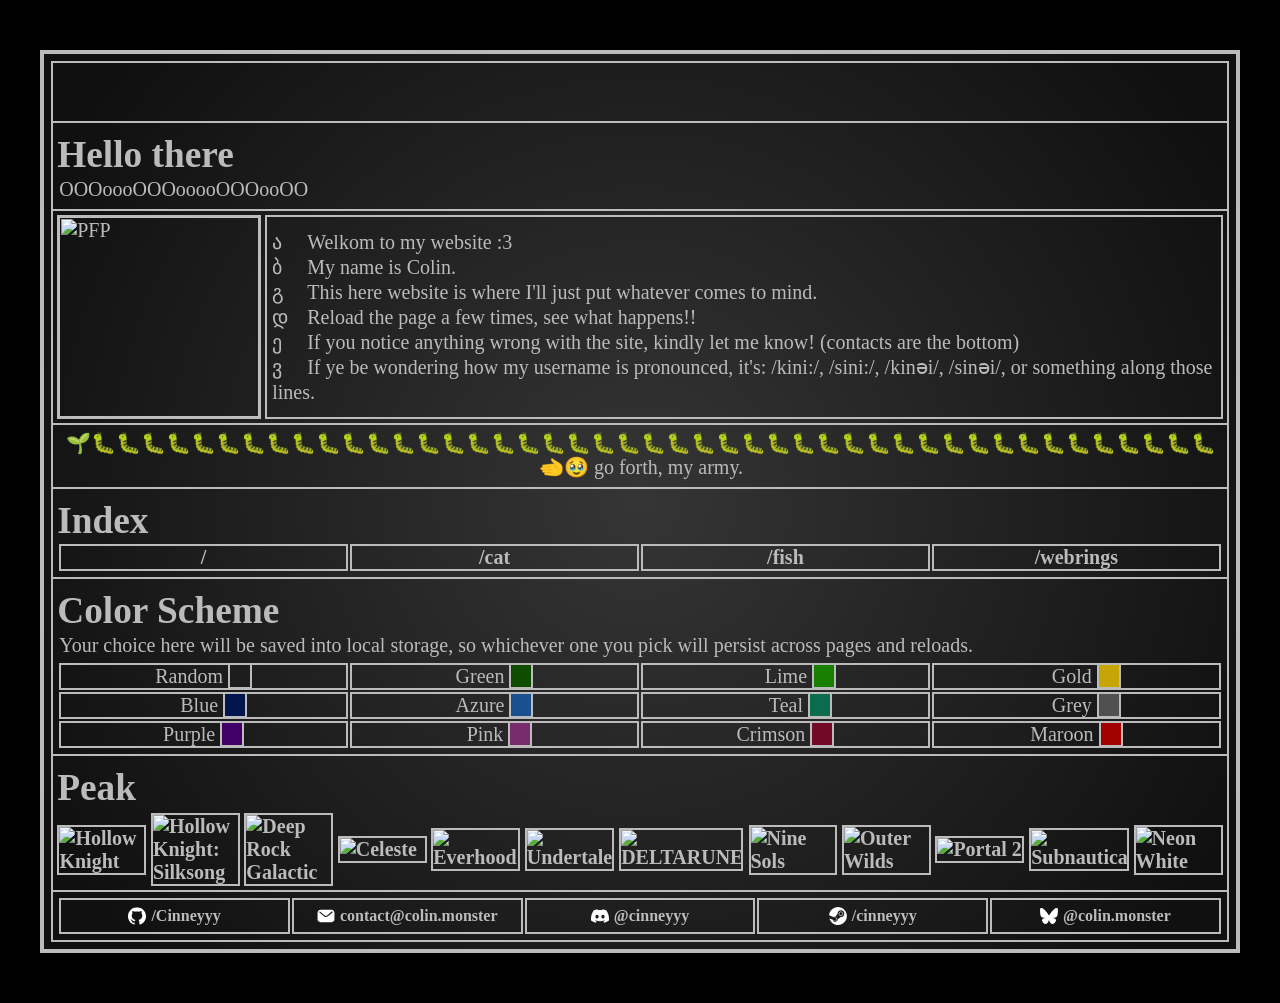
==== index.html @ fd5bbcb3 "seperated webrings im not a part of, and added name pronunciation" ====
<!DOCTYPE html>
<!-- What art thou doing in my code‽ -->
<html>
    <head>
        <meta charset="UTF-8">
        <title>Waow Wild Website</title>
        <link rel="icon" href="/img/favicon.gif">
        <link rel="stylesheet" href="/style.css">
        <script src="/script/themeSelector.js" defer></script>
        <script src="/script/marquee.js" defer></script>
        <script src="/script/snail.js" defer></script>
    </head>
    <body>
        <div class="widget">
            <div class="marquee-container">
                <h2 class="marquee-content" id="marquee-content"></h2>
            </div>
        </div>
        <div class="widget">
            <h1>Hello there</h1>
            <p>OOOoooOOOooooOOOooOO</p>
        </div>
        <div class="widget">
            <div class="image-list-widget">
                <img src="/img/pfp.png" title="PFP" class="border">
                <div class="border">
                    <ul>
                        <li>Welkom to my website :3</li>
                        <li>My name is Colin.</li>
                        <li>This here website is where I'll just put whatever comes to mind.</li>
                        <li>Reload the page a few times, see what happens!!</li>
                        <li>If you notice anything wrong with the site, kindly let me know! (contacts are the bottom)</li>
                        <li>If ye be wondering how my username is pronounced, it's: /kini:/, /sini:/, /kinəi/, /sinəi/, or something along those lines.</li>
                    </ul>
                </div>
            </div>
        </div>
        <div class="widget">
            <p style="text-align: center;">🌱🐛🐛🐛🐛🐛🐛🐛🐛🐛🐛🐛🐛🐛🐛🐛🐛🐛🐛🐛🐛🐛🐛🐛🐛🐛🐛🐛🐛🐛🐛🐛🐛🐛🐛🐛🐛🐛🐛🐛🐛🐛🐛🐛🐛🐛🫲🥹 go forth, my army.</p>
        </div>
        <div class="widget">
            <h1>Index</h1>
            <table>
                <tr>
                    <td>
                        <a href="/">/</a>
                    </td>
                    <td>
                        <a href="/cat">/cat</a>
                    </td>
                    <td>
                        <a href="/fish">/fish</a>
                    </td>
                    <td>
                        <a href="/webrings">/webrings</a>
                    </td>
                </tr>
            </table>
        </div>
        <div class="widget">
            <h1>Color Scheme</h1>
            <p>Your choice here will be saved into local storage, so whichever one you pick will persist across pages and reloads.</p>
            <table class="theme-select">
                <tr>
                    <td>
                        <button onclick="loadColorSchemeByName('random');">
                            Random
                            <span class="box" id="random-scheme-box"></span>
                        </button>
                    </td>
                    <td>
                        <button onclick="loadColorSchemeByName('green');">
                            Green
                            <span style="--col: #0e4d00;" class="box"></span>
                        </button>
                    </td>
                    <td>
                        <button onclick="loadColorSchemeByName('lime');">
                            <span class="padding">___</span>Lime
                            <span style="--col: #197f00;" class="box"></span>
                        </button>
                    </td>
                    <td>
                        <button onclick="loadColorSchemeByName('gold');">
                            <span class="padding">__</span>Gold
                            <span style="--col: #c5a606;" class="box"></span>
                        </button>
                    </td>
                </tr>
                <tr>
                    <td>
                        <button onclick="loadColorSchemeByName('blue');">
                            <span class="padding">__</span>Blue
                            <span style="--col: #00144e;" class="box"></span>
                        </button>
                    </td>
                    <td>
                        <button onclick="loadColorSchemeByName('azure');">
                            Azure
                            <span style="--col: #1a5090;" class="box"></span>
                        </button>
                    </td>
                    <td>
                        <button onclick="loadColorSchemeByName('teal');">
                            <span class="padding">___</span>Teal
                            <span style="--col: #0a6c4c;" class="box"></span>
                        </button>
                    </td>
                    <td>
                        <button onclick="loadColorSchemeByName('grey');">
                            <span class="padding">__</span>Grey
                            <span style="--col: #505050;" class="box"></span>
                        </button>
                    </td>
                </tr>
                <tr>
                    <td>
                        <button onclick="loadColorSchemeByName('purple');">
                            Purple
                            <span style="--col: #420069;" class="box"></span>
                        </button>
                    </td>
                    <td>
                        <button onclick="loadColorSchemeByName('pink');">
                            <span class="padding">_</span>Pink
                            <span style="--col: #792c6d;" class="box"></span>
                        </button>
                    </td>
                    <td>
                        <button onclick="loadColorSchemeByName('crimson');">
                            Crimson
                            <span style="--col: #720927;" class="box"></span>
                        </button>
                    </td>
                    <td>
                        <button onclick="loadColorSchemeByName('maroon');">
                            Maroon
                            <span style="--col: #a00000;" class="box"></span>
                        </button>
                    </td>
                </tr>
            </table>
        </div>
        <div class="widget">
            <h1>Peak</h1>
            <div class="grid">
                <a href="https://store.steampowered.com/app/367520/Hollow_Knight/" class="border">
                    <img src="/img/game/hollow_knight.jpg" title="Hollow Knight">
                </a>
                <a href="https://store.steampowered.com/app/1030300/Hollow_Knight_Silksong/" class="border">
                    <img src="/img/game/hollow_knight_silksong.jpg" title="Hollow Knight: Silksong">
                </a>
                <a href="https://store.steampowered.com/app/548430/Deep_Rock_Galactic/" class="border">
                    <img src="/img/game/deep_rock_galactic.jpg" title="Deep Rock Galactic">
                </a>
                <a href="https://store.steampowered.com/app/504230/Celeste/" class="border">
                    <img src="/img/game/celeste.jpg" title="Celeste">
                </a>
                <a href="https://store.steampowered.com/app/1229380/Everhood/" class="border">
                    <img src="/img/game/everhood.jpg" title="Everhood">
                </a>
                <a href="https://store.steampowered.com/app/391540/Undertale/" class="border">
                    <img src="/img/game/undertale.jpg" title="Undertale">
                </a>
                <a href="https://store.steampowered.com/app/1671210/DELTARUNE/" class="border">
                    <img src="/img/game/deltarune.jpg" title="DELTARUNE">
                </a>
                <a href="https://store.steampowered.com/app/1809540/Nine_Sols/" class="border">
                    <img src="/img/game/nine_sols.jpg" title="Nine Sols">
                </a>
                <a href="https://store.steampowered.com/app/753640/Outer_Wilds/" class="border">
                    <img src="/img/game/outer_wilds.jpg" title="Outer Wilds">
                </a>
                <a href="https://store.steampowered.com/app/620/Portal_2/" class="border">
                    <img src="/img/game/portal_2.jpg" title="Portal 2">
                </a>
                <a href="https://store.steampowered.com/app/264710/Subnautica/" class="border">
                    <img src="/img/game/subnautica.jpg" title="Subnautica">
                </a>
                <a href="https://store.steampowered.com/app/1533420/Neon_White/" class="border">
                    <img src="/img/game/neon_white.jpg" title="Neon White">
                </a>
            </div>
        </div>
        <div class="widget">
            <table>
                <tr>
                    <td>
                        <a href="https://github.com/Cinneyyy" class="socials-link">
                            <img src="/img/logo/github.svg" title="GitHub"> /Cinneyyy
                        </a>
                    </td>
                    <td>
                        <a href="mailto:contact@colin.monster" class="socials-link">
                            <img src="/img/logo/email.svg" title="E-Mail"> contact@colin.monster
                        </a>
                    </td>
                    <td>
                        <a href="https://discord.com/users/710881909340897432" class="socials-link">
                            <img src="/img/logo/discord.svg" title="Discord"> @cinneyyy
                        </a>
                    </td>
                    <td>
                        <a href="https://steamcommunity.com/id/cinneyyy" class="socials-link">
                            <img src="/img/logo/steam.svg" title="Steam"> /cinneyyy
                        </a>
                    </td>
                    <td>
                        <a href="https://bsky.app/profile/colin.monster" class="socials-link">
                            <img src="/img/logo/bluesky.svg" title="Bluesky"> @colin.monster
                        </a>
                    </td>
                </tr>
            </table>
        </div>
    </body>
</html>
---- style.css ----
@font-face {
    font-family: cascadia-code;
    src: url("/font/cascadia_code.ttf")
}

@font-face {
    font-family: kingstone;
    src: url("/font/kingstone.ttf");
}

@font-face {
    font-family: papyrus;
    src: url("/font/papyrus.ttf");
}

@font-face {
    font-family: poland-canned-into-kaito;
    src: url("/font/poland_canned_into_kaito.otf");
}

@font-face {
    font-family: sabily;
    src: url("/font/sabily.ttf");
}

@font-face {
    font-family: dazzle-ships;
    src: url("/font/dazzle_ships.otf");
}

:root {
    --scheme-border-color: white;
    --scheme-text-color: white;
    --scheme-bg-dark-color: black;
    --scheme-bg-light-color: black;
    --scheme-bg-image: none; 
    --list-style: square;
    --list-marker-width: 0em;
    --waow-font: papyrus;
}

* {
    margin: 0;
    padding: 0;
    font-family: cascadia-code;
    color: var(--scheme-text-color);
    font-size: 15pt;
}

h1 {
    font-family: var(--waow-font);
    font-size: 28pt;
    margin-top: 6px;
}

a {
    text-decoration: none;
    font-weight: bold;
}

.underline {
    text-decoration: underline;
}

html {
    background-color: black;
    background-image: var(--scheme-bg-image);
    background-size: cover;
    background-repeat: repeat;

    display: flex;
    justify-content: center;
    align-items: center;
}

body {
    border: solid 4px var(--scheme-border-color);

    background: radial-gradient(circle at 50% 50%, var(--scheme-bg-light-color), var(--scheme-bg-dark-color) 90%);

    width: 92%;

    padding: 7px;
    padding-top: 9px;

    margin-top: 50px;
    margin-bottom: 50px;
}

.widget {
    margin-top: -2px;
    padding: 4px;
    border: solid 2px var(--scheme-border-color);
}

table {
    width: 100%;
    table-layout: fixed;
}

.border, td {
    border: solid 2px var(--scheme-border-color);
}

td {
    text-align: center;
}

button {
    background-color: transparent;
    border: none;
    padding: 0;
    cursor: pointer;
    text-align: justify;
}

.marquee-container {
    width: 100%;
    line-height: 50px;
    height: 50px;
    white-space: nowrap;
    overflow: hidden;
    box-sizing: border-box;
}

.marquee-content {
    display: inline-block;
    padding-left: 100%;
}

.image-list-widget {
    display: flex;
    align-items: stretch;
    gap: 4px;
}

.image-list-widget > img {
    --size: 200px;
    width: var(--size);
    height: var(--size);
    object-fit: cover;
}

.image-list-widget > div {
    margin: 0px;
    align-content: center;
    flex: 1;
}

.image-list-widget > div > ul {
    margin: auto;
    padding: 5px;
}

ul {
    list-style-type: none;
    counter-reset: li_counter;
}

li::before {
    content: counter(li_counter, var(--list-style));
    display: inline-block;
    width: var(--list-marker-width);
}

li {
    margin: 0px;
    line-height: 25px;
    counter-increment: li_counter;
}

.socials-link {
    height: 30px;
    flex: 1;
    display: flex;
    align-items: center;
    justify-content: center;
    margin: 1px;
    font-size: min(18px, 1.25vw);
    text-wrap-mode: nowrap;
}

.socials-link > img {
    width: 18px;
    height: 18px;
    margin-right: 5px;
}

.grid {
    display: grid;
    grid-template-columns: repeat(12, 1fr);
    gap: 4px; 

    margin-top: 4px;
    margin-left: auto;
    margin-right: auto;
}

.grid > a {
    width: 95%;
    height: auto;
    max-width: 100%;
    display: block;
    margin: auto;
}

.grid img {
    width: 100%;
    margin-bottom: -5px;
}

.theme-select .box::before {
    content: "__";
}

.theme-select .box {
    background-color: var(--col);
    color: transparent;
    border: solid 2px var(--scheme-border-color);
}

.theme-select td {
    background-color: var(--col);
}

.theme-select .padding {
    background-color: transparent;
    color: transparent;
}

#random-scheme-box {
    background-image: url("img/pride/rainbow.png");
    background-size: 100%;
    image-rendering: pixelated;
}

p {
    padding-bottom: 4px;
    padding-left: 2px;
    margin-top: 2px;
}
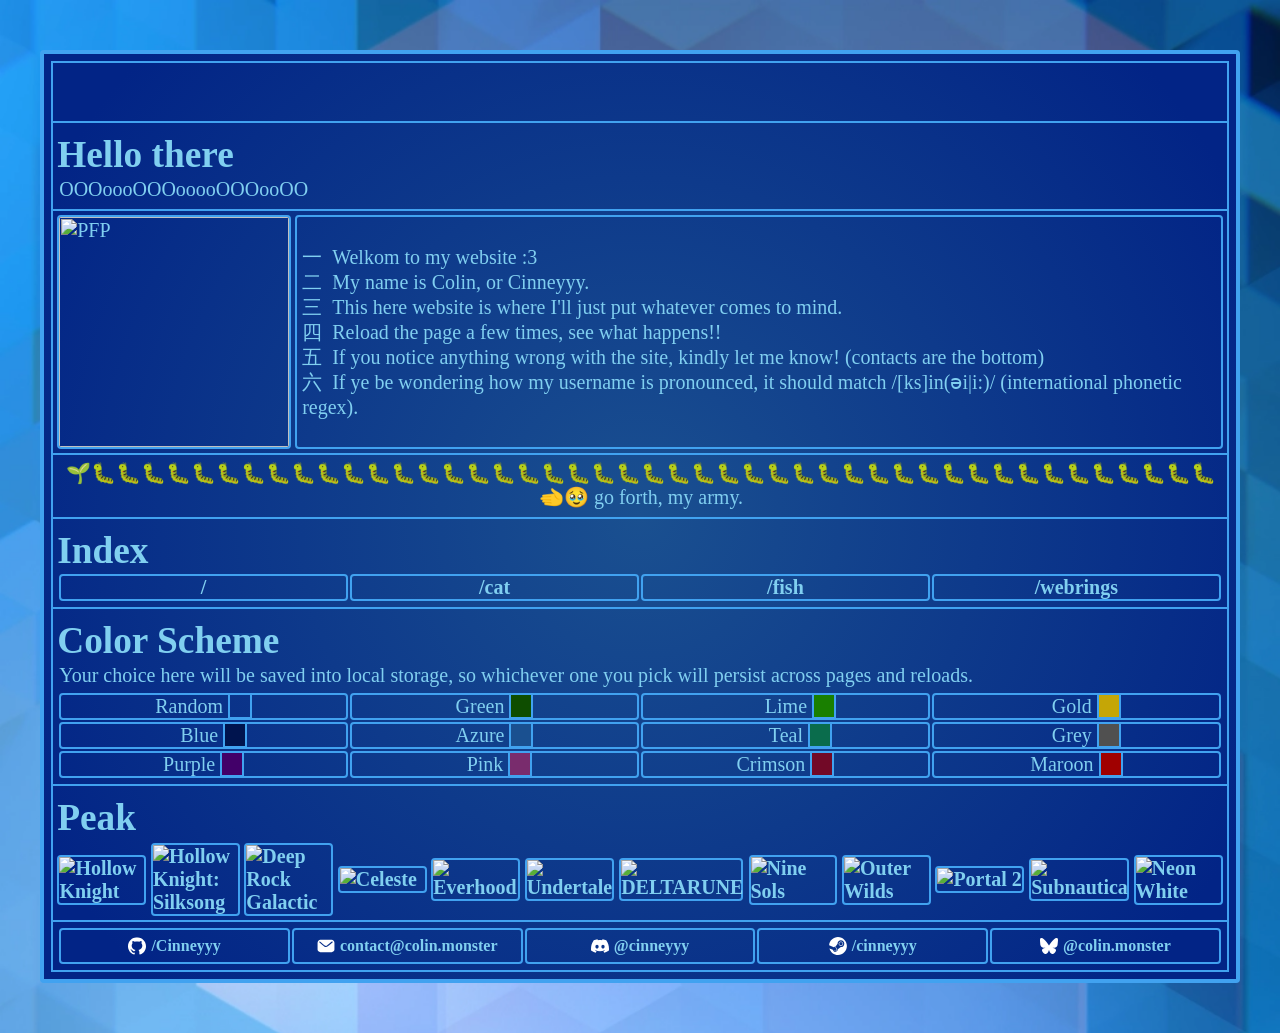
==== commit 1f6c28ae: "rounded corners, updated description" ====
--- a/index.html
+++ b/index.html
@@ -26,11 +26,11 @@
                 <div class="border">
                     <ul>
                         <li>Welkom to my website :3</li>
-                        <li>My name is Colin.</li>
+                        <li>My name is Colin, or Cinneyyy.</li>
                         <li>This here website is where I'll just put whatever comes to mind.</li>
                         <li>Reload the page a few times, see what happens!!</li>
                         <li>If you notice anything wrong with the site, kindly let me know! (contacts are the bottom)</li>
-                        <li>If ye be wondering how my username is pronounced, it's: /kini:/, /sini:/, /kinəi/, /sinəi/, or something along those lines.</li>
+                        <li>If ye be wondering how my username is pronounced, it should match /[ks]in(əi|i:)/ (international phonetic regex).</li>
                     </ul>
                 </div>
             </div>
--- a/style.css
+++ b/style.css
@@ -75,6 +75,7 @@
 
 body {
     border: solid 4px var(--scheme-border-color);
+    border-radius: 4px;
 
     background: radial-gradient(circle at 50% 50%, var(--scheme-bg-light-color), var(--scheme-bg-dark-color) 90%);
 
@@ -100,6 +101,7 @@
 
 .border, td {
     border: solid 2px var(--scheme-border-color);
+    border-radius: 4px;
 }
 
 td {
@@ -135,7 +137,7 @@
 }
 
 .image-list-widget > img {
-    --size: 200px;
+    --size: 230px;
     width: var(--size);
     height: var(--size);
     object-fit: cover;
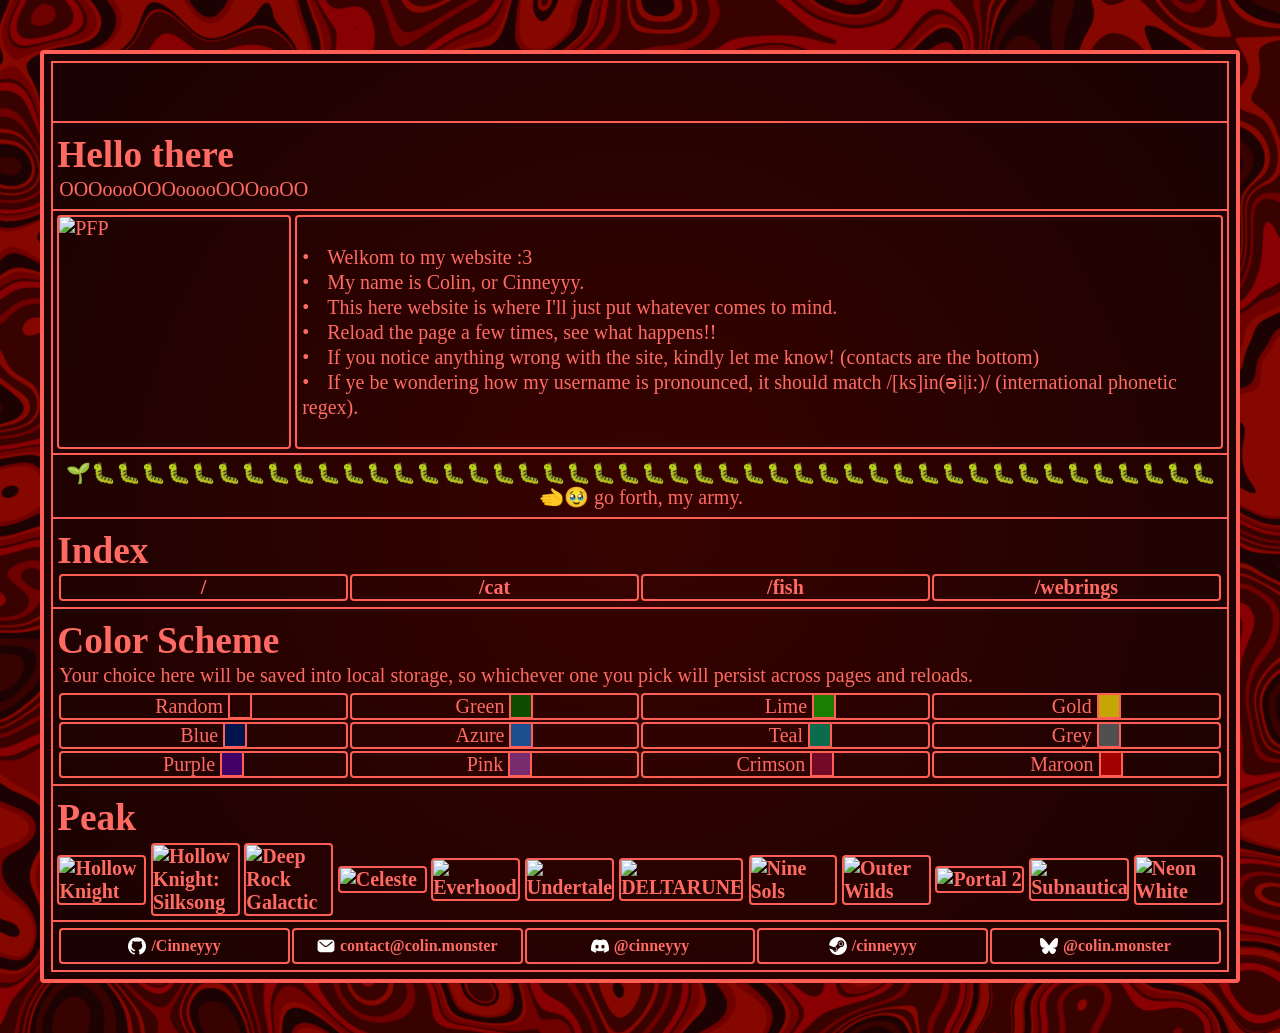
==== commit 77374c95: "Fixed html "errors"" ====
--- a/index.html
+++ b/index.html
@@ -22,7 +22,7 @@
         </div>
         <div class="widget">
             <div class="image-list-widget">
-                <img src="/img/pfp.png" title="PFP" class="border">
+                <img src="/img/pfp.png" title="PFP" alt="PFP" class="border">
                 <div class="border">
                     <ul>
                         <li>Welkom to my website :3</li>
@@ -141,44 +141,48 @@
                 </tr>
             </table>
         </div>
+        <!-- <div class="widget" id="frens"> -->
+        <!--     <h1>Frens</h1> -->
+        <!--     <a href="waow (basedbasedbased)"><img src="/img/kek.png" class="border"><a> -->
+        <!-- </div> -->
         <div class="widget">
             <h1>Peak</h1>
             <div class="grid">
                 <a href="https://store.steampowered.com/app/367520/Hollow_Knight/" class="border">
-                    <img src="/img/game/hollow_knight.jpg" title="Hollow Knight">
+                    <img src="/img/game/hollow_knight.jpg" title="Hollow Knight" alt="Hollow Knight">
                 </a>
                 <a href="https://store.steampowered.com/app/1030300/Hollow_Knight_Silksong/" class="border">
-                    <img src="/img/game/hollow_knight_silksong.jpg" title="Hollow Knight: Silksong">
+                    <img src="/img/game/hollow_knight_silksong.jpg" title="Hollow Knight: Silksong" alt="Hollow Knight: Silksong">
                 </a>
                 <a href="https://store.steampowered.com/app/548430/Deep_Rock_Galactic/" class="border">
-                    <img src="/img/game/deep_rock_galactic.jpg" title="Deep Rock Galactic">
+                    <img src="/img/game/deep_rock_galactic.jpg" title="Deep Rock Galactic" alt="Deep Rock Galactic">
                 </a>
                 <a href="https://store.steampowered.com/app/504230/Celeste/" class="border">
-                    <img src="/img/game/celeste.jpg" title="Celeste">
+                    <img src="/img/game/celeste.jpg" title="Celeste" alt="Celeste">
                 </a>
                 <a href="https://store.steampowered.com/app/1229380/Everhood/" class="border">
-                    <img src="/img/game/everhood.jpg" title="Everhood">
+                    <img src="/img/game/everhood.jpg" title="Everhood" alt="Everhood">
                 </a>
                 <a href="https://store.steampowered.com/app/391540/Undertale/" class="border">
-                    <img src="/img/game/undertale.jpg" title="Undertale">
+                    <img src="/img/game/undertale.jpg" title="Undertale" alt="Undertale">
                 </a>
                 <a href="https://store.steampowered.com/app/1671210/DELTARUNE/" class="border">
-                    <img src="/img/game/deltarune.jpg" title="DELTARUNE">
+                    <img src="/img/game/deltarune.jpg" title="DELTARUNE" alt="DELTARUNE">
                 </a>
                 <a href="https://store.steampowered.com/app/1809540/Nine_Sols/" class="border">
-                    <img src="/img/game/nine_sols.jpg" title="Nine Sols">
+                    <img src="/img/game/nine_sols.jpg" title="Nine Sols" alt="Nine Sols">
                 </a>
                 <a href="https://store.steampowered.com/app/753640/Outer_Wilds/" class="border">
-                    <img src="/img/game/outer_wilds.jpg" title="Outer Wilds">
+                    <img src="/img/game/outer_wilds.jpg" title="Outer Wilds" alt="Outer Wilds">
                 </a>
                 <a href="https://store.steampowered.com/app/620/Portal_2/" class="border">
-                    <img src="/img/game/portal_2.jpg" title="Portal 2">
+                    <img src="/img/game/portal_2.jpg" title="Portal 2" alt="Portal 2">
                 </a>
                 <a href="https://store.steampowered.com/app/264710/Subnautica/" class="border">
-                    <img src="/img/game/subnautica.jpg" title="Subnautica">
+                    <img src="/img/game/subnautica.jpg" title="Subnautica" alt="Subnautica">
                 </a>
                 <a href="https://store.steampowered.com/app/1533420/Neon_White/" class="border">
-                    <img src="/img/game/neon_white.jpg" title="Neon White">
+                    <img src="/img/game/neon_white.jpg" title="Neon White" alt="Neon White">
                 </a>
             </div>
         </div>
@@ -187,27 +191,27 @@
                 <tr>
                     <td>
                         <a href="https://github.com/Cinneyyy" class="socials-link">
-                            <img src="/img/logo/github.svg" title="GitHub"> /Cinneyyy
+                            <img src="/img/logo/github.svg" title="GitHub" alt="GitHub"> /Cinneyyy
                         </a>
                     </td>
                     <td>
                         <a href="mailto:contact@colin.monster" class="socials-link">
-                            <img src="/img/logo/email.svg" title="E-Mail"> contact@colin.monster
+                            <img src="/img/logo/email.svg" title="E-Mail" alt="E-Mail"> contact@colin.monster
                         </a>
                     </td>
                     <td>
                         <a href="https://discord.com/users/710881909340897432" class="socials-link">
-                            <img src="/img/logo/discord.svg" title="Discord"> @cinneyyy
+                            <img src="/img/logo/discord.svg" title="Discord" alt="Discord"> @cinneyyy
                         </a>
                     </td>
                     <td>
                         <a href="https://steamcommunity.com/id/cinneyyy" class="socials-link">
-                            <img src="/img/logo/steam.svg" title="Steam"> /cinneyyy
+                            <img src="/img/logo/steam.svg" title="Steam" alt="Steam"> /cinneyyy
                         </a>
                     </td>
                     <td>
                         <a href="https://bsky.app/profile/colin.monster" class="socials-link">
-                            <img src="/img/logo/bluesky.svg" title="Bluesky"> @colin.monster
+                            <img src="/img/logo/bluesky.svg" title="Bluesky" alt="Bluesky"> @colin.monster
                         </a>
                     </td>
                 </tr>
--- a/style.css
+++ b/style.css
@@ -241,3 +241,7 @@
     padding-left: 2px;
     margin-top: 2px;
 }
+
+#frens > a > img {
+    width: 32px;
+}
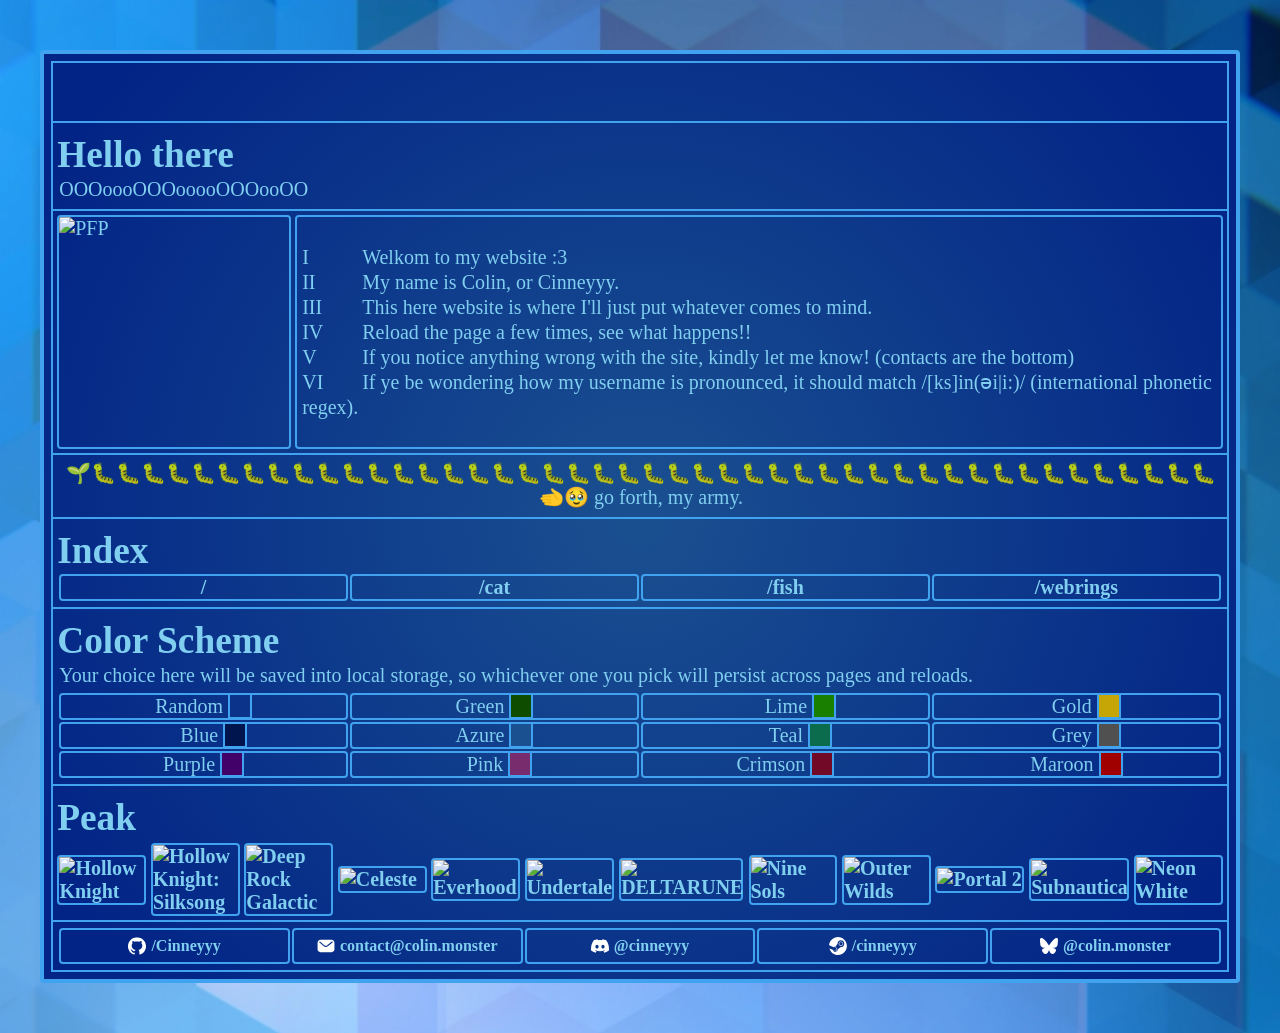
==== commit d5411af0: "Set color-scheme to dark" ====
--- a/index.html
+++ b/index.html
@@ -3,6 +3,7 @@
 <html>
     <head>
         <meta charset="UTF-8">
+        <meta name="color-scheme" content="dark">
         <title>Waow Wild Website</title>
         <link rel="icon" href="/img/favicon.gif">
         <link rel="stylesheet" href="/style.css">
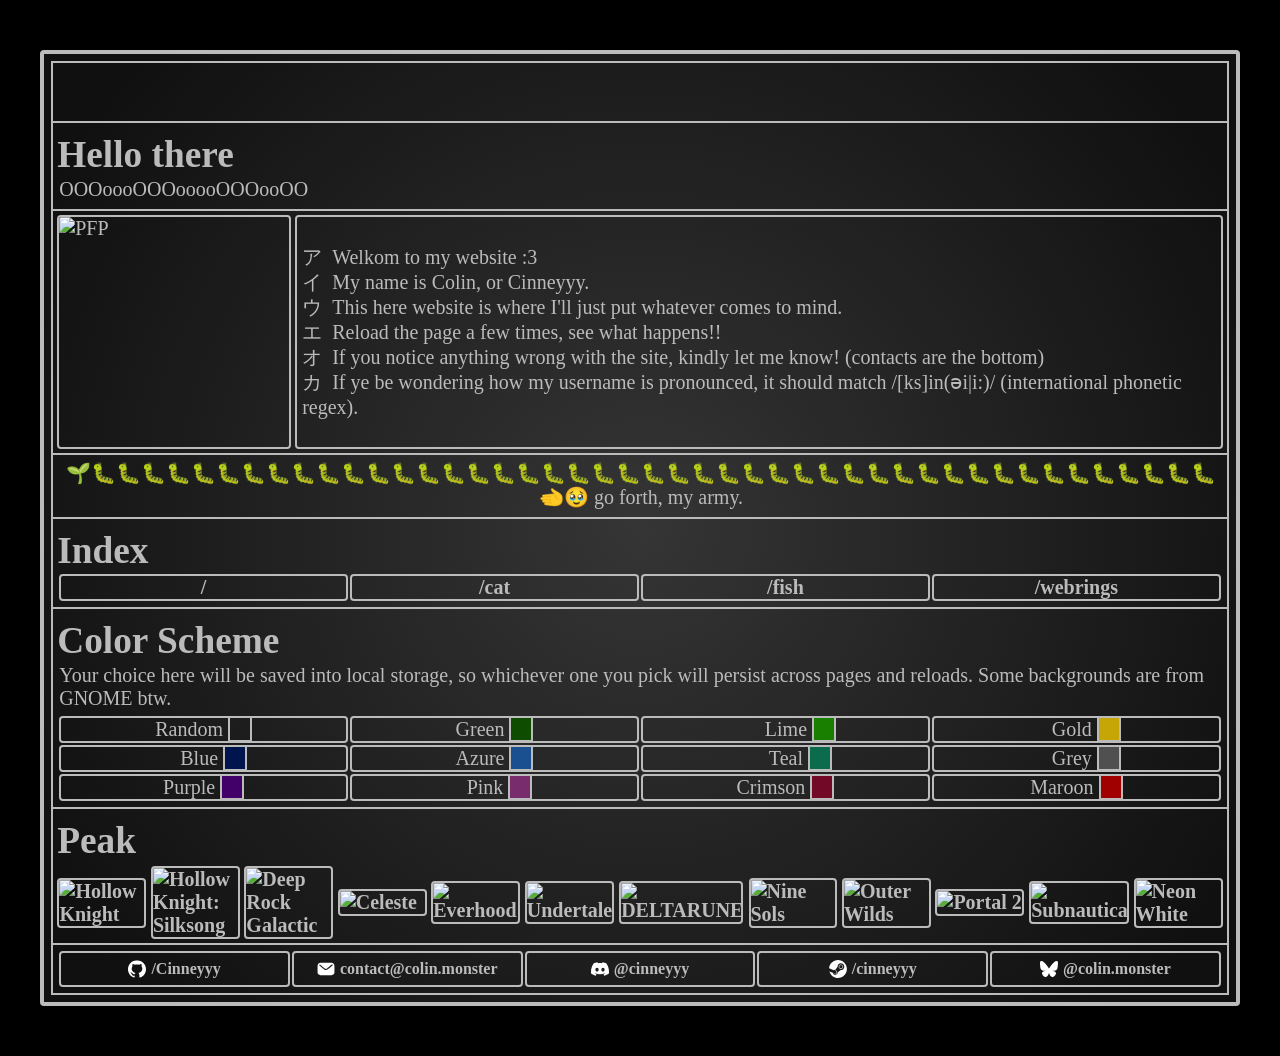
==== commit e0800154: "Added gnome bg notice" ====
--- a/index.html
+++ b/index.html
@@ -60,7 +60,7 @@
         </div>
         <div class="widget">
             <h1>Color Scheme</h1>
-            <p>Your choice here will be saved into local storage, so whichever one you pick will persist across pages and reloads.</p>
+            <p>Your choice here will be saved into local storage, so whichever one you pick will persist across pages and reloads. Some backgrounds are from GNOME btw.</p>
             <table class="theme-select">
                 <tr>
                     <td>
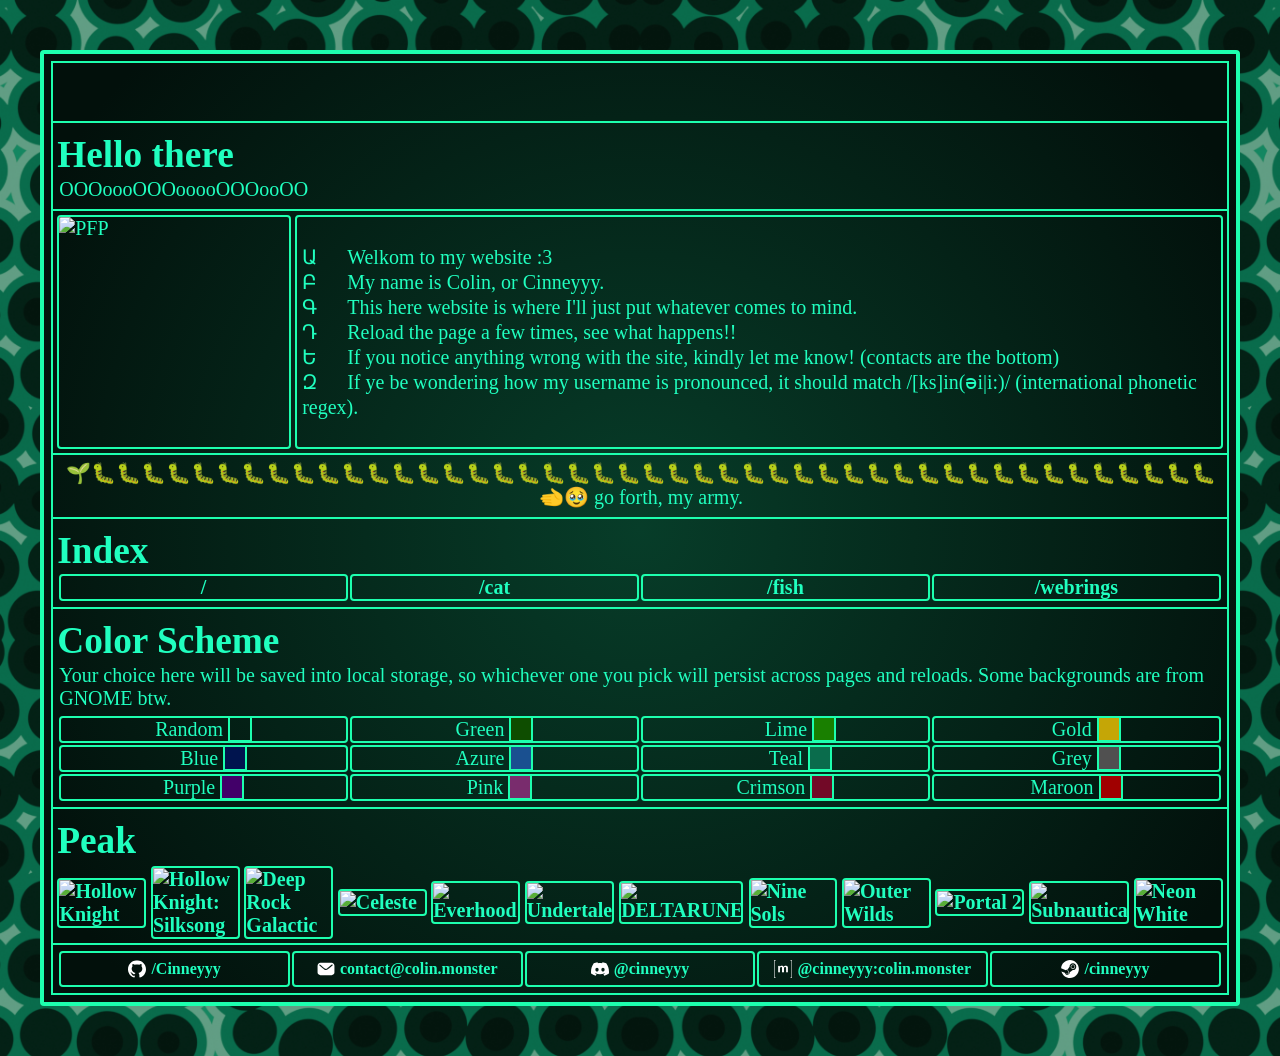
==== commit f37bb0d1: "Replaced bsky with matrix link" ====
--- a/index.html
+++ b/index.html
@@ -206,15 +206,20 @@
                         </a>
                     </td>
                     <td>
+                        <a href="https://matrix.to/#/@cinneyyy:colin.monster" class="socials-link">
+                            <img src="/img/logo/matrix.png" title="Matrix" alt="Matrix"> @cinneyyy:colin.monster
+                        </a>
+                    </td>
+                    <td>
                         <a href="https://steamcommunity.com/id/cinneyyy" class="socials-link">
                             <img src="/img/logo/steam.svg" title="Steam" alt="Steam"> /cinneyyy
                         </a>
                     </td>
-                    <td>
-                        <a href="https://bsky.app/profile/colin.monster" class="socials-link">
-                            <img src="/img/logo/bluesky.svg" title="Bluesky" alt="Bluesky"> @colin.monster
-                        </a>
-                    </td>
+                    <!-- <td> -->
+                    <!--     <a href="https://bsky.app/profile/colin.monster" class="socials-link"> -->
+                    <!--         <img src="/img/logo/bluesky.svg" title="Bluesky" alt="Bluesky"> @colin.monster -->
+                    <!--     </a> -->
+                    <!-- </td> -->
                 </tr>
             </table>
         </div>
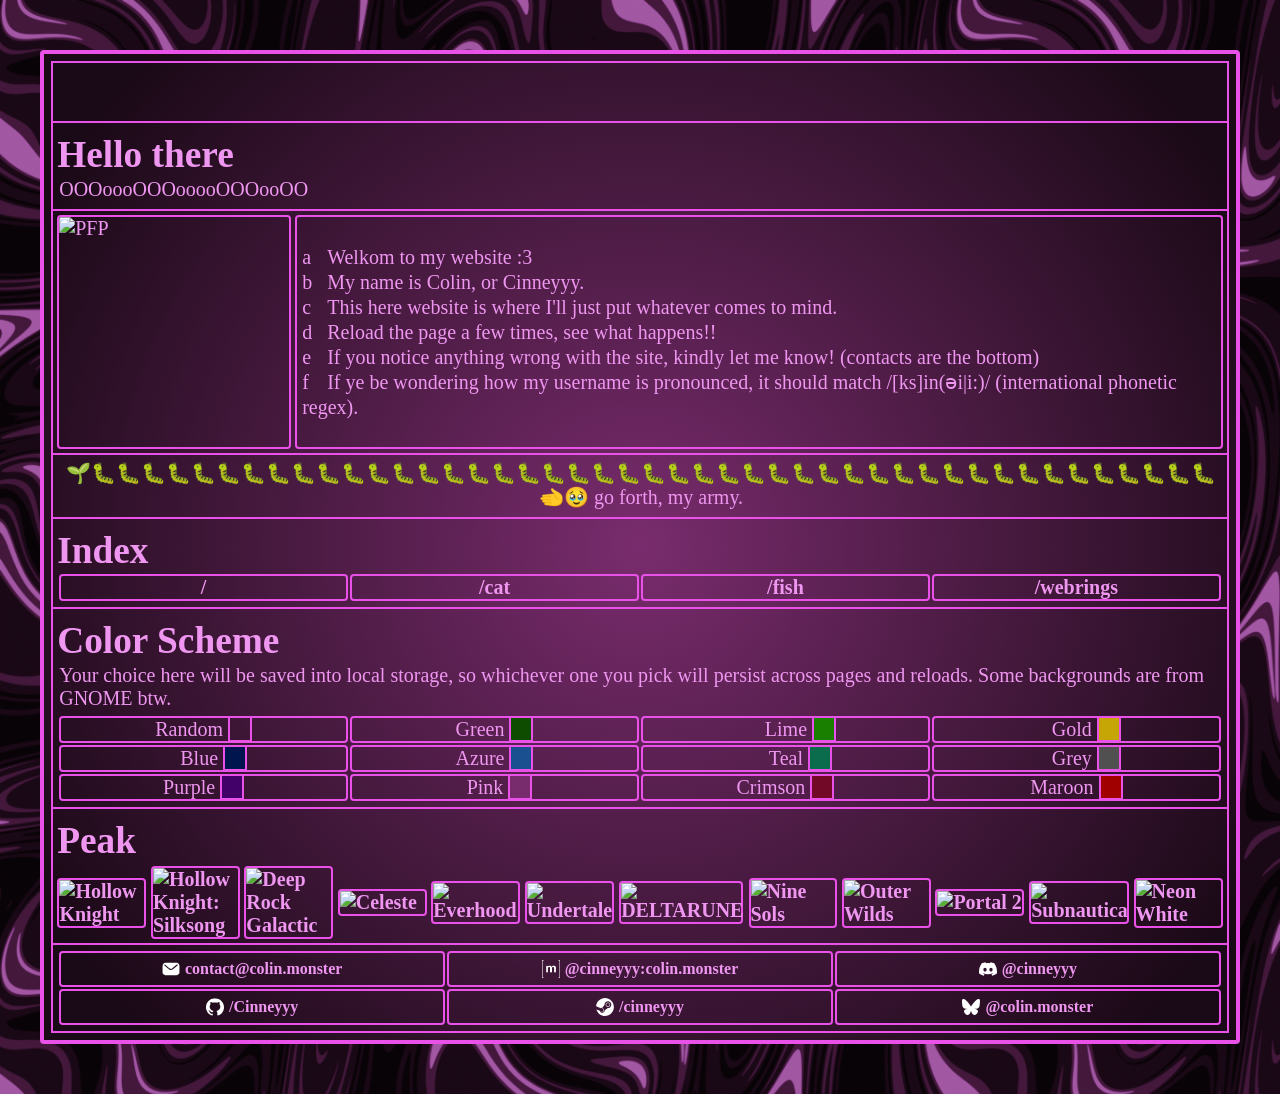
==== commit 2962eb6a: "Readded bsky; made socials two rows long" ====
--- a/index.html
+++ b/index.html
@@ -191,35 +191,37 @@
             <table>
                 <tr>
                     <td>
+                        <a href="mailto:contact@colin.monster" class="socials-link">
+                            <img src="/img/logo/email.svg" title="E-Mail" alt="E-Mail"> contact@colin.monster
+                        </a>
+                    </td>
+                    <td>
+                        <a href="https://matrix.to/#/@cinneyyy:colin.monster" class="socials-link">
+                            <img src="/img/logo/matrix.png" title="Matrix" alt="Matrix"> @cinneyyy:colin.monster
+                        </a>
+                    </td>
+                    <td>
+                        <a href="https://discord.com/users/710881909340897432" class="socials-link">
+                            <img src="/img/logo/discord.svg" title="Discord" alt="Discord"> @cinneyyy
+                        </a>
+                    </td>
+                </tr>
+                <tr>
+                    <td>
                         <a href="https://github.com/Cinneyyy" class="socials-link">
                             <img src="/img/logo/github.svg" title="GitHub" alt="GitHub"> /Cinneyyy
                         </a>
                     </td>
                     <td>
-                        <a href="mailto:contact@colin.monster" class="socials-link">
-                            <img src="/img/logo/email.svg" title="E-Mail" alt="E-Mail"> contact@colin.monster
-                        </a>
-                    </td>
-                    <td>
-                        <a href="https://discord.com/users/710881909340897432" class="socials-link">
-                            <img src="/img/logo/discord.svg" title="Discord" alt="Discord"> @cinneyyy
-                        </a>
-                    </td>
-                    <td>
-                        <a href="https://matrix.to/#/@cinneyyy:colin.monster" class="socials-link">
-                            <img src="/img/logo/matrix.png" title="Matrix" alt="Matrix"> @cinneyyy:colin.monster
-                        </a>
-                    </td>
-                    <td>
                         <a href="https://steamcommunity.com/id/cinneyyy" class="socials-link">
                             <img src="/img/logo/steam.svg" title="Steam" alt="Steam"> /cinneyyy
                         </a>
                     </td>
-                    <!-- <td> -->
-                    <!--     <a href="https://bsky.app/profile/colin.monster" class="socials-link"> -->
-                    <!--         <img src="/img/logo/bluesky.svg" title="Bluesky" alt="Bluesky"> @colin.monster -->
-                    <!--     </a> -->
-                    <!-- </td> -->
+                    <td>
+                        <a href="https://bsky.app/profile/colin.monster" class="socials-link">
+                            <img src="/img/logo/bluesky.svg" title="Bluesky" alt="Bluesky"> @colin.monster
+                        </a>
+                    </td>
                 </tr>
             </table>
         </div>
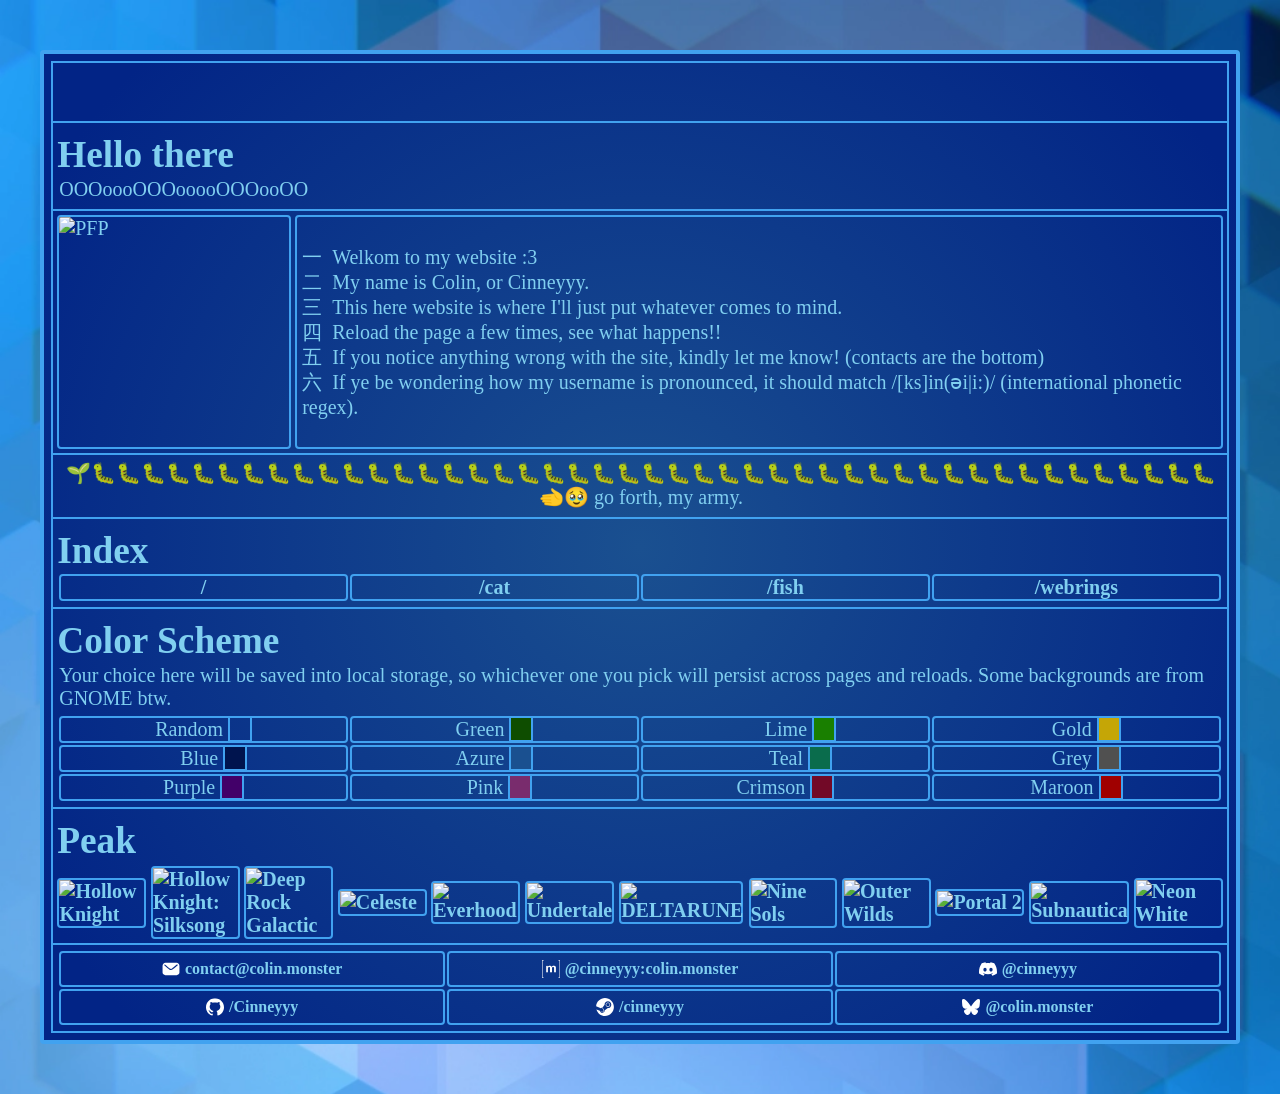
==== commit 0e4c9500: "Timetable layout" ====
--- a/index.html
+++ b/index.html
@@ -142,6 +142,7 @@
                 </tr>
             </table>
         </div>
+        <!-- TODO: kek, matti, lianna -->
         <!-- <div class="widget" id="frens"> -->
         <!--     <h1>Frens</h1> -->
         <!--     <a href="waow (basedbasedbased)"><img src="/img/kek.png" class="border"><a> -->
